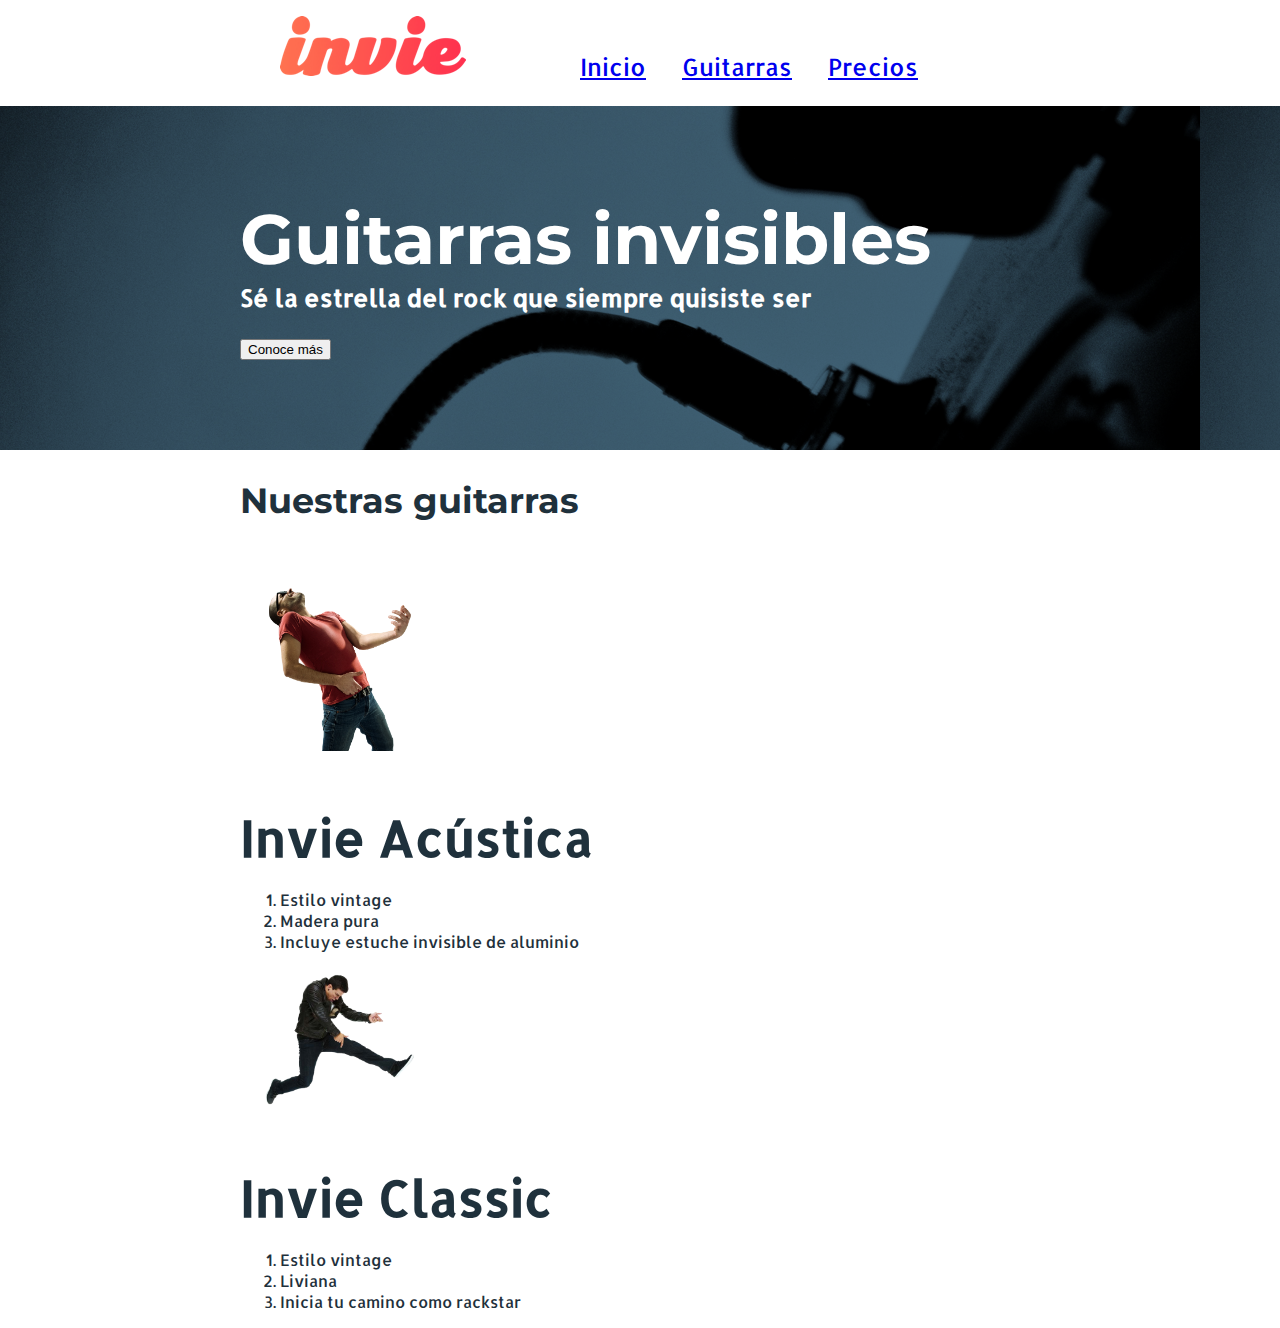
==== index.html @ f4223ccd "Multiples clases para una misma etiqueta" ====
<!DOCTYPE html>
<html>

<head>
    <title>Invie - Las mejores guitarras</title>
    <meta charset="utf-8">
    <link rel="stylesheet" href="css/invie.css"></link>
    <link href="https://fonts.googleapis.com/css?family=Allerta|Montserrat:400,700" rel="stylesheet">
</head>

<body>
    <header id="header" class="header contenedor"><!-- header -->
        <figure class="logotipo"><!-- logotipo -->
          <img src="images/invie.png" width="186" height="60" alt="Invie Logotipo">
        </figure>
        <nav class="menu"><!-- menú-->
          <ul>
              <li>
                <a href="index.html">Inicio</a>
              </li>
              <li>
                <a href="#guitarras">Guitarras</a>
              </li>
              <li>
                <a href="precios.html">Precios</a>
              </li>
          </ul>
        </nav>
    </header>
    <section id="portada" class="portada"><!-- portada -->
      <div class="contenedor">
        <h1 class="titulo">Guitarras invisibles</h1><!--  titulo-->
        <h3 class="title-a">Sé la estrella del rock que siempre quisiste ser</h3><!-- resumen-->
        <button>Conoce más</button><!-- boton-->
      </div>
    </section>
    <section id="guitarras" class="guitarras contenedor"><!-- guitarras -->
        <h2>Nuestras guitarras</h2><!--  titulo-->
        <article class="guitarra"><!-- guitarra-->
          <img src="images/invie-acustica.png" alt="Guitarra invie acústica" width="200"/>
          <h3 class="title-b">Invie Acústica</h3>
          <ol>
            <li>Estilo vintage</li>
            <li>Madera pura</li>
            <li>Incluye estuche invisible de aluminio</li>
          </ol>
        </article>
        <article class="guitarra"><!-- guitarra 2-->
          <img src="images/invie-classic.png" alt="Guitarra invie clásica" width="200"/>
          <h3 class="title-b">Invie Classic</h3>
          <ol>
            <li>Estilo vintage</li>
            <li>Liviana</li>
            <li>Inicia tu camino como rackstar</li>
          </ol>
          </article>
    </section>
</body>
</html>
---- css/invie.css ----
body {
  font-family: 'Allerta', sans-serif;
  margin:0;
}
.titulo {
  font-size: 70px;
  font-family: 'Montserrat', sans-serif;
  margin-bottom: 0;
  margin-top:70px;
}
.title-a {
  font-size: 24px;
  margin-top:0;
}
.title-b {
font-size: 50px;
margin-bottom: 20px;
}
.guitarras {
  color:#1F313C;
}
.guitarras h2 {
  font-size: 35px;
  font-family: 'Montserrat', sans-serif;
}
.portada {
  background-image: url("../images/background.png");
  color: white;
  padding: 20px;
}
.portada button {
  margin-bottom: 70px;
}
.menu {
  font-size:24px;
}
.menu li {
  margin-left: 30px;
}
.menu, .logotipo, .menu li {
  display: inline-block;
}
header {
}
.contenedor {
  width: 800px;
  margin: auto;
}
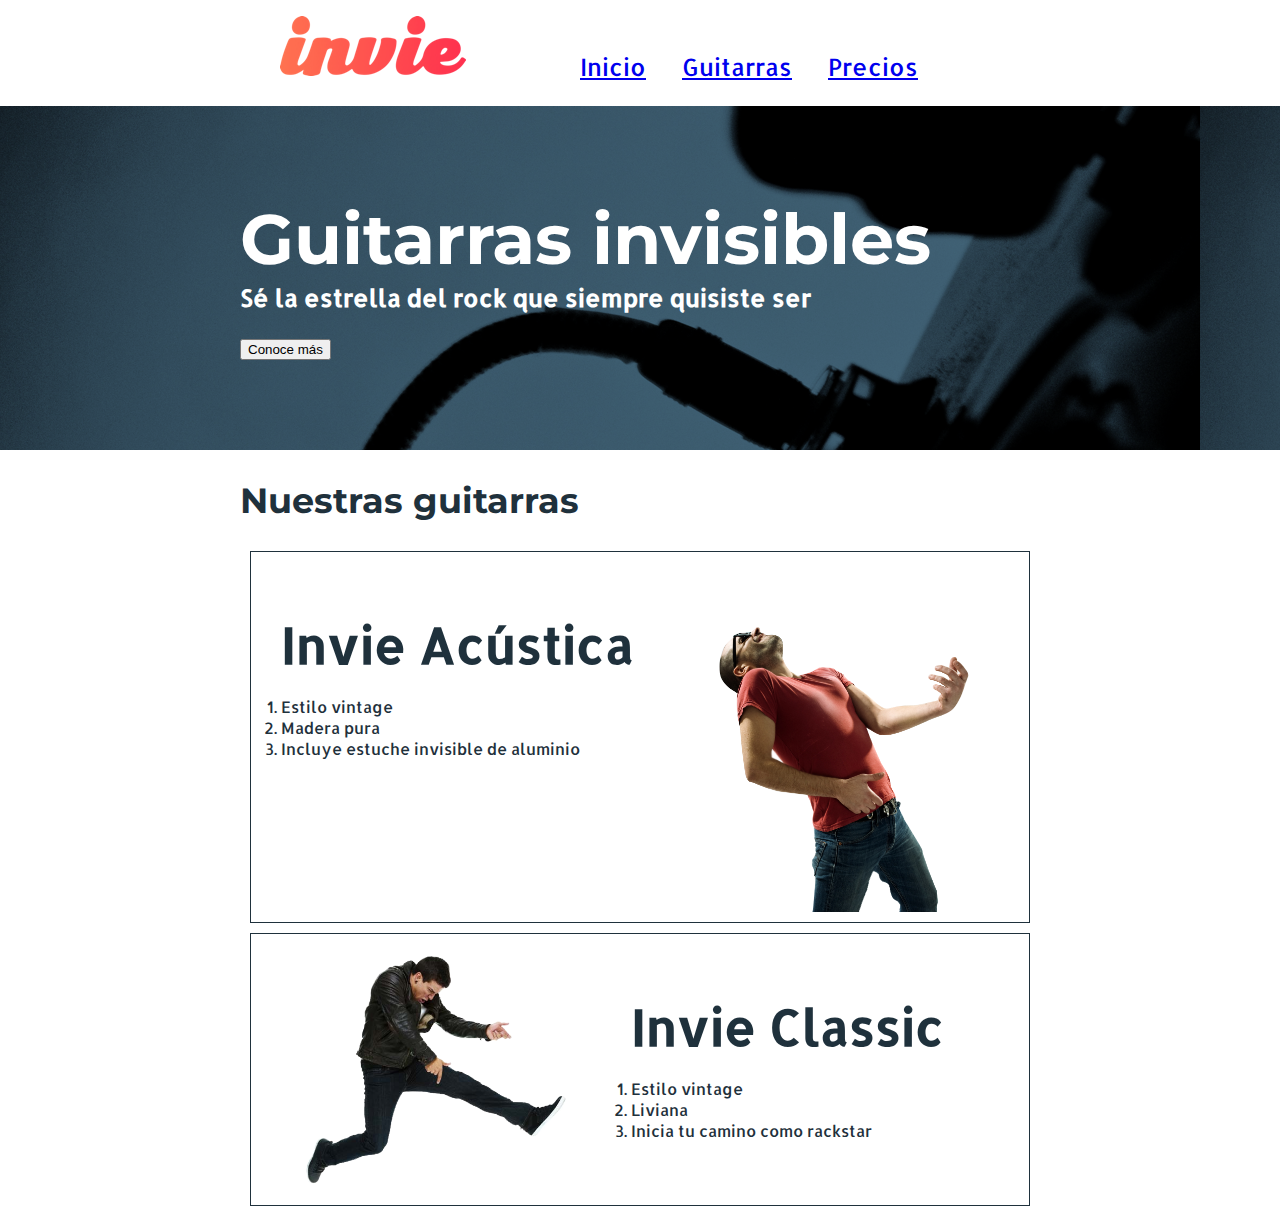
==== commit b8ef03be: "Aplicando Float" ====
--- a/index.html
+++ b/index.html
@@ -9,51 +9,67 @@
 </head>
 
 <body>
-    <header id="header" class="header contenedor"><!-- header -->
-        <figure class="logotipo"><!-- logotipo -->
-          <img src="images/invie.png" width="186" height="60" alt="Invie Logotipo">
+    <header id="header" class="header contenedor">
+        <!-- header -->
+        <figure class="logotipo">
+            <!-- logotipo -->
+            <img src="images/invie.png" width="186" height="60" alt="Invie Logotipo">
         </figure>
-        <nav class="menu"><!-- menú-->
-          <ul>
-              <li>
-                <a href="index.html">Inicio</a>
-              </li>
-              <li>
-                <a href="#guitarras">Guitarras</a>
-              </li>
-              <li>
-                <a href="precios.html">Precios</a>
-              </li>
-          </ul>
+        <nav class="menu">
+            <!-- menú-->
+            <ul>
+                <li>
+                    <a href="index.html">Inicio</a>
+                </li>
+                <li>
+                    <a href="#guitarras">Guitarras</a>
+                </li>
+                <li>
+                    <a href="precios.html">Precios</a>
+                </li>
+            </ul>
         </nav>
     </header>
-    <section id="portada" class="portada"><!-- portada -->
-      <div class="contenedor">
-        <h1 class="titulo">Guitarras invisibles</h1><!--  titulo-->
-        <h3 class="title-a">Sé la estrella del rock que siempre quisiste ser</h3><!-- resumen-->
-        <button>Conoce más</button><!-- boton-->
-      </div>
+    <section id="portada" class="portada">
+        <!-- portada -->
+        <div class="contenedor">
+            <h1 class="titulo">Guitarras invisibles</h1>
+            <!--  titulo-->
+            <h3 class="title-a">Sé la estrella del rock que siempre quisiste ser</h3>
+            <!-- resumen-->
+            <button>Conoce más</button>
+            <!-- boton-->
+        </div>
     </section>
-    <section id="guitarras" class="guitarras contenedor"><!-- guitarras -->
-        <h2>Nuestras guitarras</h2><!--  titulo-->
-        <article class="guitarra"><!-- guitarra-->
-          <img src="images/invie-acustica.png" alt="Guitarra invie acústica" width="200"/>
-          <h3 class="title-b">Invie Acústica</h3>
-          <ol>
-            <li>Estilo vintage</li>
-            <li>Madera pura</li>
-            <li>Incluye estuche invisible de aluminio</li>
-          </ol>
+    <section id="guitarras" class="guitarras contenedor">
+        <!-- guitarras -->
+        <h2>Nuestras guitarras</h2>
+        <!--  titulo-->
+        <article class="guitarra">
+            <!-- guitarra-->
+            <img class="derecha" src="images/invie-acustica.png" alt="Guitarra invie acústica" width="350" />
+            <div class="contenedor-guitarra-a">
+                <h3 class="title-b">Invie Acústica</h3>
+                <ol>
+                    <li>Estilo vintage</li>
+                    <li>Madera pura</li>
+                    <li>Incluye estuche invisible de aluminio</li>
+                </ol>
+            </div>
         </article>
-        <article class="guitarra"><!-- guitarra 2-->
-          <img src="images/invie-classic.png" alt="Guitarra invie clásica" width="200"/>
-          <h3 class="title-b">Invie Classic</h3>
-          <ol>
-            <li>Estilo vintage</li>
-            <li>Liviana</li>
-            <li>Inicia tu camino como rackstar</li>
-          </ol>
-          </article>
+        <article class="guitarra">
+            <!-- guitarra 2-->
+            <img class="izquierda" src="images/invie-classic.png" alt="Guitarra invie clásica" width="350" />
+            <div class="contenedor-guitarra-b">
+                <h3 class="title-b">Invie Classic</h3>
+                <ol>
+                    <li>Estilo vintage</li>
+                    <li>Liviana</li>
+                    <li>Inicia tu camino como rackstar</li>
+                </ol>
+            </div>
+        </article>
     </section>
 </body>
+
 </html>
--- a/css/invie.css
+++ b/css/invie.css
@@ -18,6 +18,27 @@
 }
 .guitarras {
   color:#1F313C;
+}
+.guitarra {
+  overflow: hidden;
+  border: 1px solid #1F313C;
+  padding: 10px;
+  margin: 10px;
+}
+.guitarra ol {
+padding:0;
+}
+.contenedor-guitarra-a {
+padding-left: 20px; 
+}
+.contenedor-guitarra-b {
+ margin-left: 370px;
+}
+.derecha {
+  float: right;
+}
+.izquierda {
+  float: left;
 }
 .guitarras h2 {
   font-size: 35px;
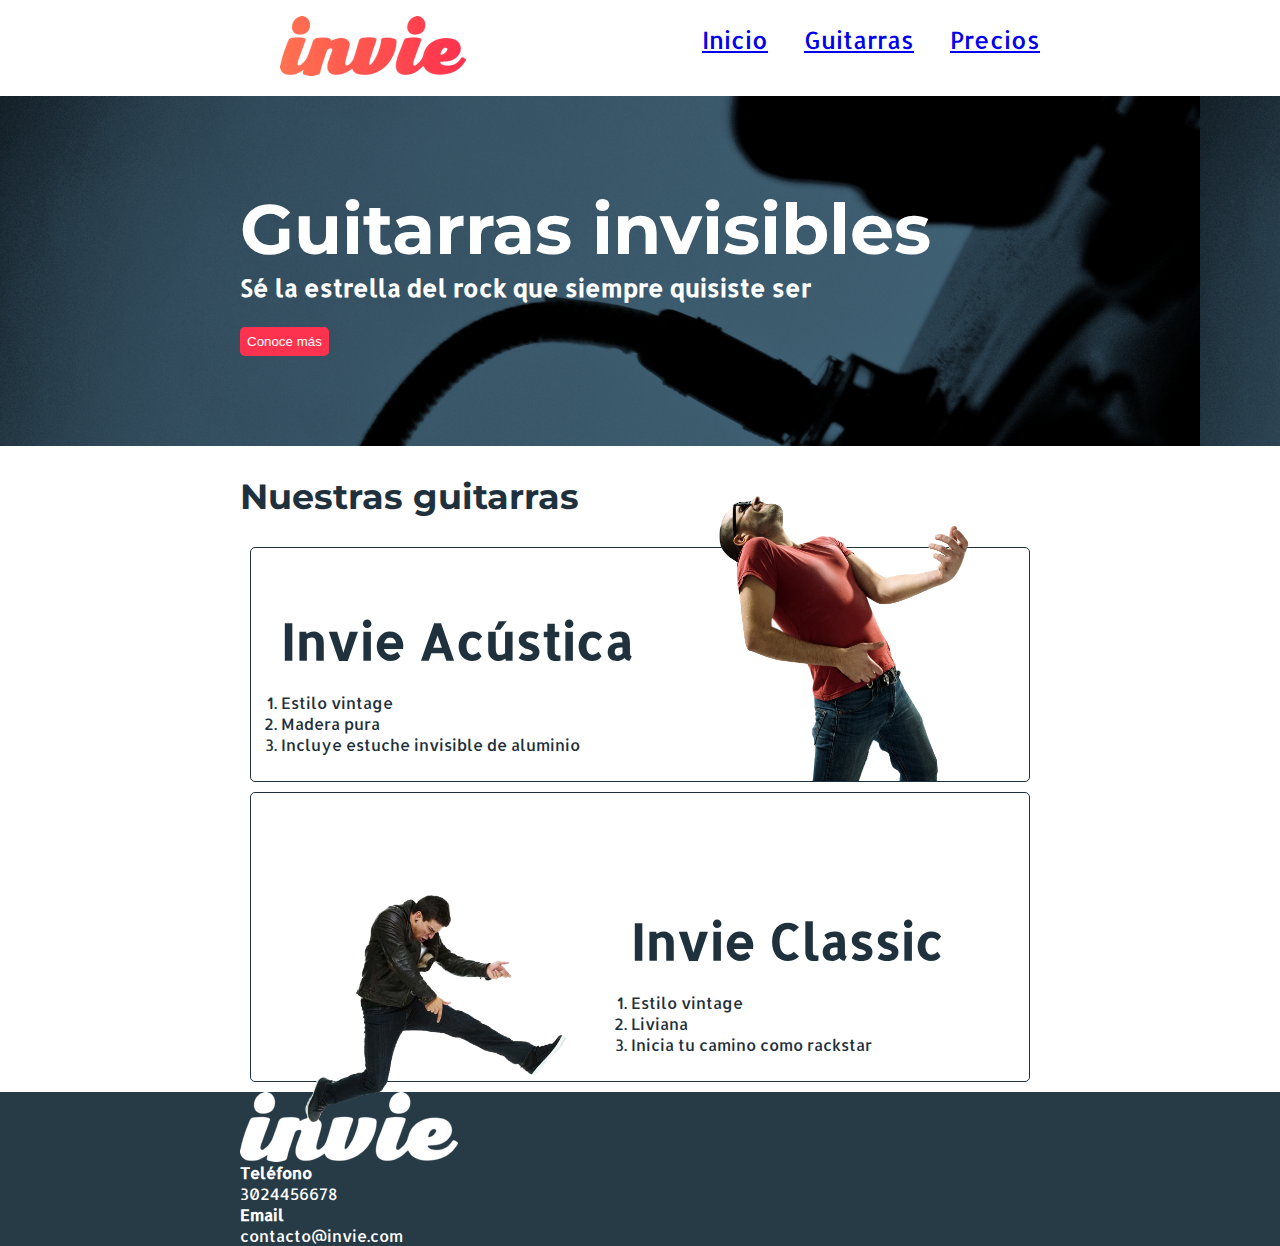
==== commit e9c573b3: "Agregando un footer" ====
--- a/index.html
+++ b/index.html
@@ -70,6 +70,17 @@
             </div>
         </article>
     </section>
+    <footer class="footer">
+      <div class="contacto">
+          <div class="contenedor">
+        <img src="images/invie-white.png" alt="Logo Invie Blanco"/>
+        <a href="tel:+343024456678"><strong>Teléfono</strong><span>3024456678</span></a>
+        <a href="mailto:contacto@invie.com"><strong>Email</strong><span>contacto@invie.com</span></a>
+      </div>
+      </div>
+      <div class="formulario">
+      </div>
+    </footer>
 </body>
 
 </html>
--- a/css/invie.css
+++ b/css/invie.css
@@ -1,69 +1,112 @@
 body {
-  font-family: 'Allerta', sans-serif;
-  margin:0;
+    font-family: 'Allerta', sans-serif;
+    margin: 0;
+}
+
+button {
+  border-radius: 5px;
+  background: #fd324e;
+  color: white;
+  border:none;
+  padding: 7px;
 }
 .titulo {
-  font-size: 70px;
-  font-family: 'Montserrat', sans-serif;
-  margin-bottom: 0;
-  margin-top:70px;
+    font-size: 70px;
+    font-family: 'Montserrat', sans-serif;
+    margin-bottom: 0;
+    margin-top: 70px;
 }
+
 .title-a {
-  font-size: 24px;
-  margin-top:0;
+    font-size: 24px;
+    margin-top: 0;
 }
+
 .title-b {
-font-size: 50px;
-margin-bottom: 20px;
+    font-size: 50px;
+    margin-bottom: 20px;
 }
+
 .guitarras {
-  color:#1F313C;
+    color: #1F313C;
 }
+
 .guitarra {
-  overflow: hidden;
-  border: 1px solid #1F313C;
-  padding: 10px;
-  margin: 10px;
+    /*overflow: hidden;*/
+    border: 1px solid #1F313C;
+    padding: 10px;
+    margin: 10px;
+    border-radius: 5px;
 }
+
 .guitarra ol {
-padding:0;
+    padding: 0;
 }
+
 .contenedor-guitarra-a {
-padding-left: 20px; 
+    padding-left: 20px;
 }
+
 .contenedor-guitarra-b {
- margin-left: 370px;
+    margin-left: 370px;
 }
+
 .derecha {
-  float: right;
+    float: right;
+    position: relative;
+    top:-127px;
 }
+
 .izquierda {
-  float: left;
+    float: left;
+    position: relative;
+    top:80px;
 }
+
 .guitarras h2 {
-  font-size: 35px;
-  font-family: 'Montserrat', sans-serif;
+    font-size: 35px;
+    font-family: 'Montserrat', sans-serif;
 }
+
 .portada {
-  background-image: url("../images/background.png");
-  color: white;
-  padding: 20px;
+    background-image: url("../images/background.png");
+    color: white;
+    padding: 20px;
 }
+
 .portada button {
-  margin-bottom: 70px;
+    margin-bottom: 70px;
 }
+
 .menu {
-  font-size:24px;
+    font-size: 24px;
+    position: absolute;
+    right: 0;
 }
+
 .menu li {
-  margin-left: 30px;
+    margin-left: 30px;
 }
+
 .menu, .logotipo, .menu li {
-  display: inline-block;
+    display: inline-block;
 }
-header {
+
+.header {
+    position: relative;
 }
+
 .contenedor {
-  width: 800px;
-  margin: auto;
+    width: 800px;
+    margin: auto;
 }
+.footer {
+    background-color: #273b47;
+}
+.contacto img,  .contacto strong {
+  display: block;
+}
+.contacto a {
+  color:white;
+  text-decoration: none;
+}
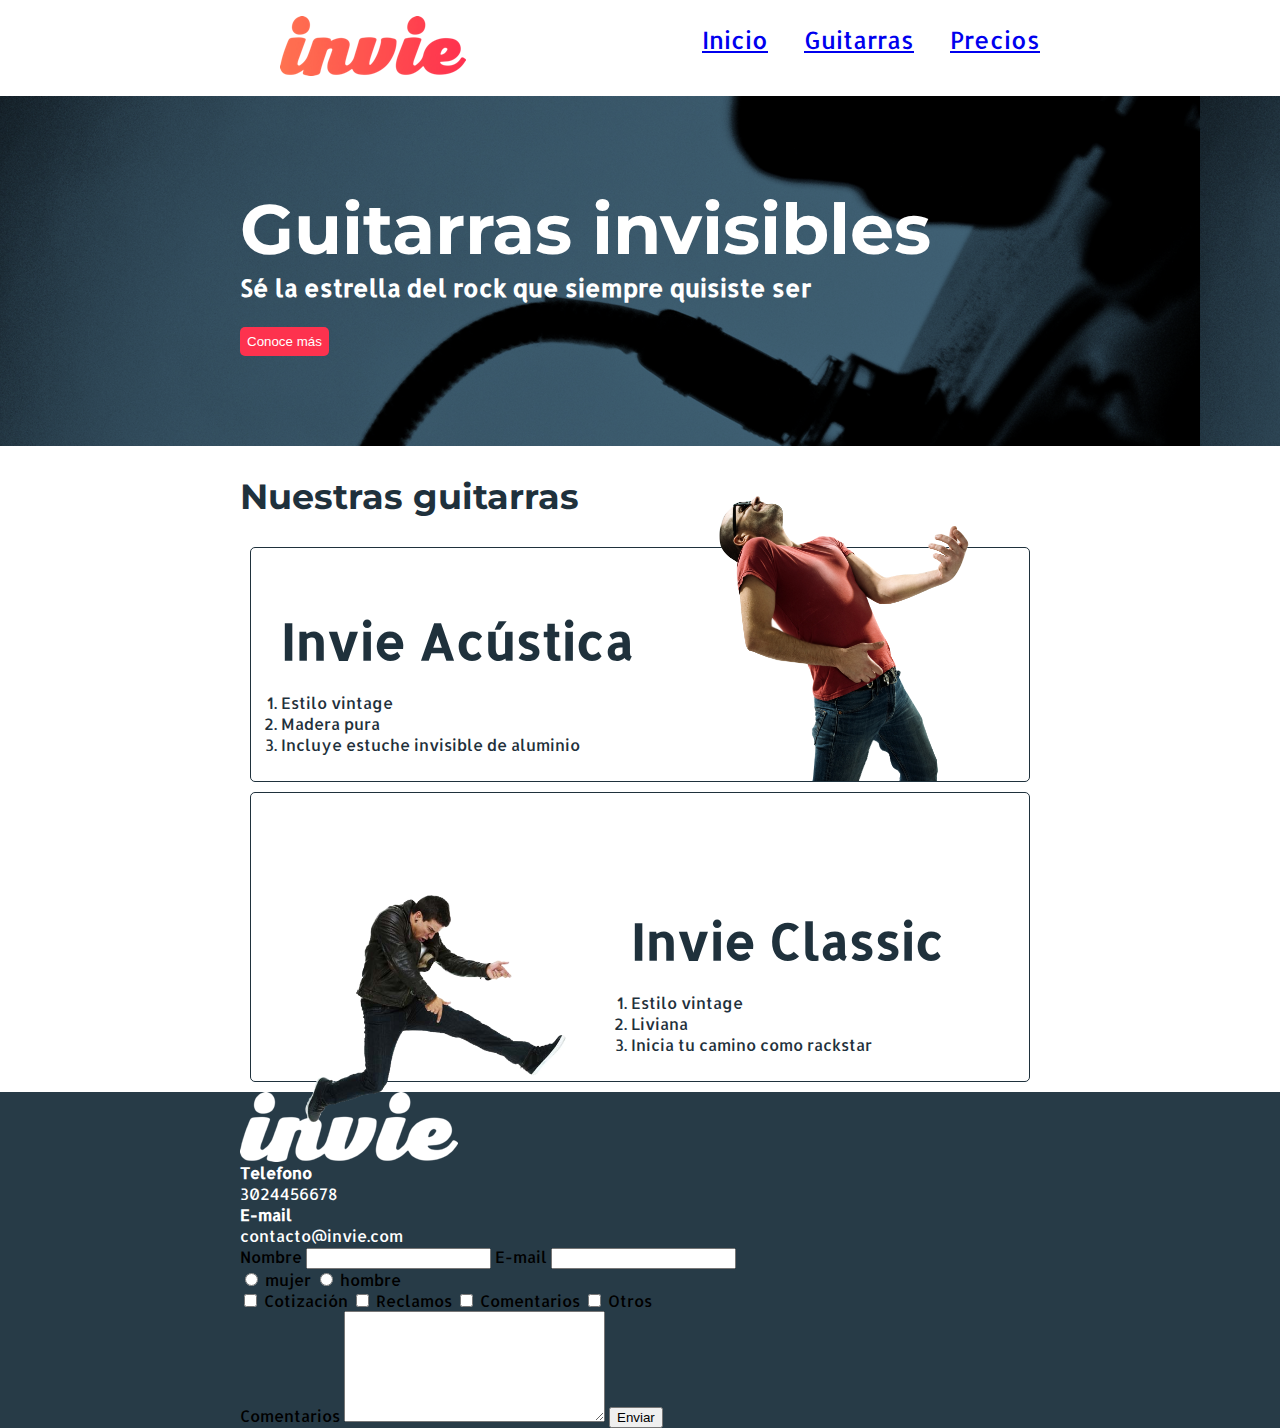
==== commit 37bda4b7: "Agregando formulario en el footer" ====
--- a/index.html
+++ b/index.html
@@ -71,16 +71,47 @@
         </article>
     </section>
     <footer class="footer">
-      <div class="contacto">
-          <div class="contenedor">
-        <img src="images/invie-white.png" alt="Logo Invie Blanco"/>
-        <a href="tel:+343024456678"><strong>Teléfono</strong><span>3024456678</span></a>
-        <a href="mailto:contacto@invie.com"><strong>Email</strong><span>contacto@invie.com</span></a>
-      </div>
-      </div>
-      <div class="formulario">
-      </div>
-    </footer>
+     <div class="contenedor">
+       <div class="contacto">
+         <img src="images/invie-white.png" alt="logotipo blanco"/>
+         <a href="tel:+573024456678"><strong>Telefono</strong> <span>3024456678</span></a>
+         <a href="mailto:contacto@invie.com"><strong>E-mail</strong> <span>contacto@invie.com</span></a>
+       </div>
+       <form class="formulario">
+         <label for="nombre">Nombre</label>
+         <input type="text" required id="nombre" name="nombre"/>
+         <label for="email">E-mail</label>
+         <input type="email" required id="email" name="email"/>
+         <div class="sexo">
+           <label for="mujer">
+             <input type="radio" id="mujer" name="sexo" value="mujer"> mujer
+           </label>
+           <label for="hombre">
+             <input type="radio" id="hombre" name="sexo" value="hombre"> hombre
+           </label>
+         </div>
+         <div class="intereses">
+           <label for="cotizacion">
+             <input type="checkbox" id="cotizacion" name="intereses" value="cotizacion"> Cotización
+           </label>
+           <label for="reclamos">
+             <input type="checkbox" id="reclamos" name="intereses" value="reclamos"> Reclamos
+           </label>
+           <label for="comentarios">
+             <input type="checkbox" id="comentarios" name="intereses" value="comantarios"> Comentarios
+           </label>
+           <label for="otros">
+             <input type="checkbox" id="otros" name="intereses" value="otros"> Otros
+           </label>
+         </div>
+         <div>
+           <label for="comentarios">Comentarios</label>
+           <textarea name="comantarios" id="comentarios" cols="30" rows="7"></textarea>
+           <input type="submit" value="Enviar"/>
+         </div>
+       </form>
+     </div>
+   </footer>
 </body>
 
 </html>
--- a/css/invie.css
+++ b/css/invie.css
@@ -4,12 +4,13 @@
 }
 
 button {
-  border-radius: 5px;
-  background: #fd324e;
-  color: white;
-  border:none;
-  padding: 7px;
+    border-radius: 5px;
+    background: #fd324e;
+    color: white;
+    border: none;
+    padding: 7px;
 }
+
 .titulo {
     font-size: 70px;
     font-family: 'Montserrat', sans-serif;
@@ -54,13 +55,13 @@
 .derecha {
     float: right;
     position: relative;
-    top:-127px;
+    top: -127px;
 }
 
 .izquierda {
     float: left;
     position: relative;
-    top:80px;
+    top: 80px;
 }
 
 .guitarras h2 {
@@ -100,13 +101,16 @@
     width: 800px;
     margin: auto;
 }
+
 .footer {
     background-color: #273b47;
 }
-.contacto img,  .contacto strong {
-  display: block;
+
+.contacto img, .contacto strong {
+    display: block;
 }
+
 .contacto a {
-  color:white;
-  text-decoration: none;
+    color: white;
+    text-decoration: none;
 }
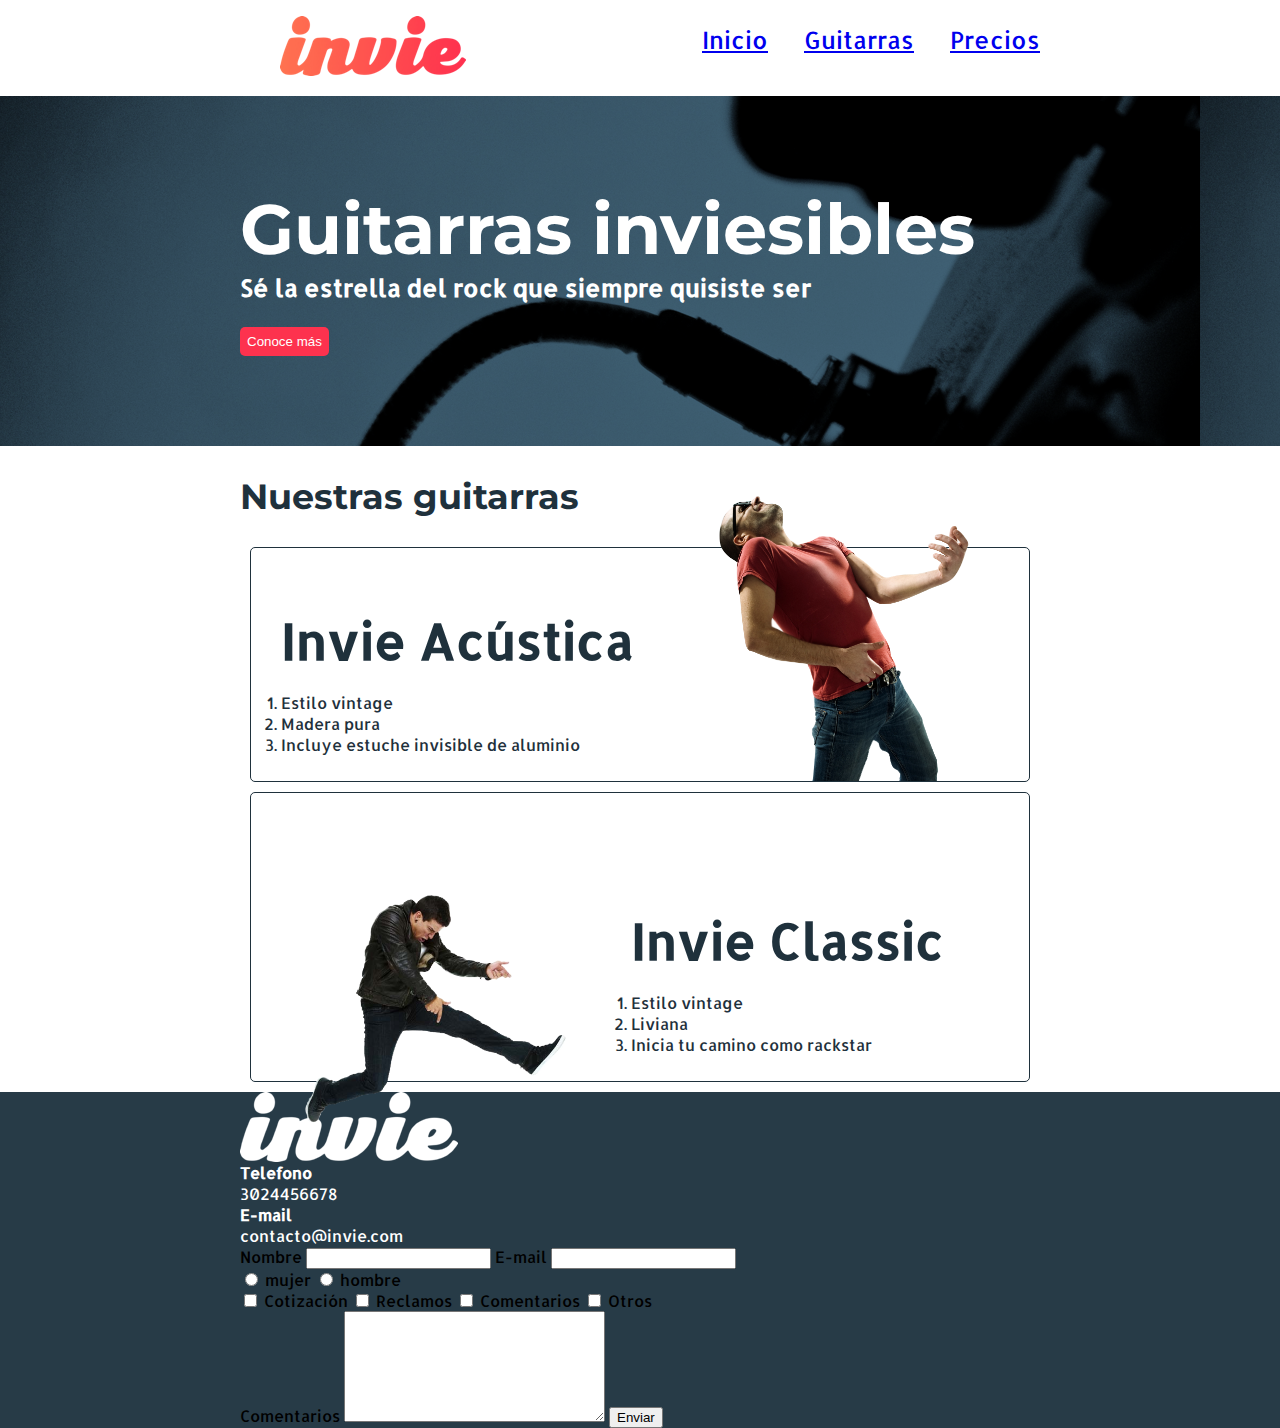
==== commit 0df0f41c: "Cambio de título" ====
--- a/index.html
+++ b/index.html
@@ -33,7 +33,7 @@
     <section id="portada" class="portada">
         <!-- portada -->
         <div class="contenedor">
-            <h1 class="titulo">Guitarras invisibles</h1>
+            <h1 class="titulo">Guitarras inviesibles</h1>
             <!--  titulo-->
             <h3 class="title-a">Sé la estrella del rock que siempre quisiste ser</h3>
             <!-- resumen-->
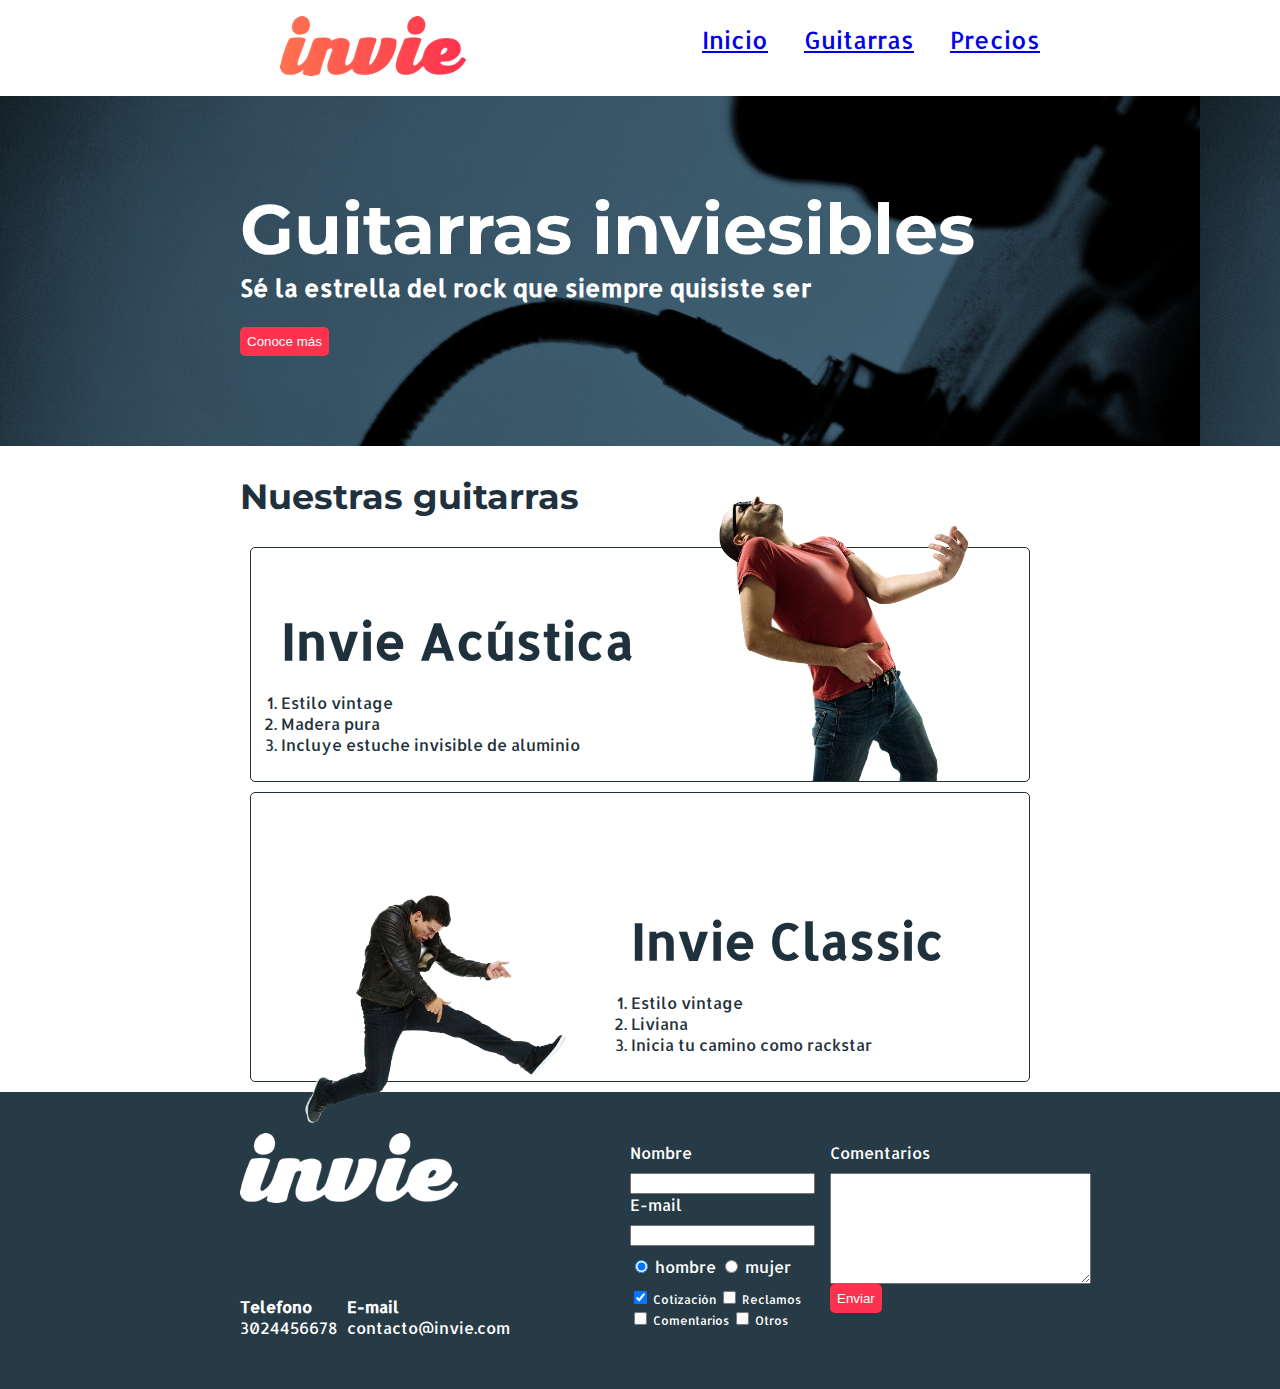
==== commit fab834ee: "Aplicar Flexbox" ====
--- a/index.html
+++ b/index.html
@@ -37,7 +37,7 @@
             <!--  titulo-->
             <h3 class="title-a">Sé la estrella del rock que siempre quisiste ser</h3>
             <!-- resumen-->
-            <button>Conoce más</button>
+            <button class="button">Conoce más</button>
             <!-- boton-->
         </div>
     </section>
@@ -71,47 +71,49 @@
         </article>
     </section>
     <footer class="footer">
-     <div class="contenedor">
-       <div class="contacto">
-         <img src="images/invie-white.png" alt="logotipo blanco"/>
-         <a href="tel:+573024456678"><strong>Telefono</strong> <span>3024456678</span></a>
-         <a href="mailto:contacto@invie.com"><strong>E-mail</strong> <span>contacto@invie.com</span></a>
-       </div>
-       <form class="formulario">
-         <label for="nombre">Nombre</label>
-         <input type="text" required id="nombre" name="nombre"/>
-         <label for="email">E-mail</label>
-         <input type="email" required id="email" name="email"/>
-         <div class="sexo">
-           <label for="mujer">
-             <input type="radio" id="mujer" name="sexo" value="mujer"> mujer
-           </label>
-           <label for="hombre">
-             <input type="radio" id="hombre" name="sexo" value="hombre"> hombre
-           </label>
-         </div>
-         <div class="intereses">
-           <label for="cotizacion">
-             <input type="checkbox" id="cotizacion" name="intereses" value="cotizacion"> Cotización
-           </label>
-           <label for="reclamos">
-             <input type="checkbox" id="reclamos" name="intereses" value="reclamos"> Reclamos
-           </label>
-           <label for="comentarios">
-             <input type="checkbox" id="comentarios" name="intereses" value="comantarios"> Comentarios
-           </label>
-           <label for="otros">
-             <input type="checkbox" id="otros" name="intereses" value="otros"> Otros
-           </label>
-         </div>
-         <div>
-           <label for="comentarios">Comentarios</label>
-           <textarea name="comantarios" id="comentarios" cols="30" rows="7"></textarea>
-           <input type="submit" value="Enviar"/>
-         </div>
-       </form>
-     </div>
-   </footer>
+        <div class="contenedor">
+            <div class="contacto">
+                <img src="images/invie-white.png" alt="logotipo blanco" />
+                <a href="tel:+573024456678"><strong>Telefono</strong> <span>3024456678</span></a>
+                <a href="mailto:contacto@invie.com"><strong>E-mail</strong> <span>contacto@invie.com</span></a>
+            </div>
+            <form class="formulario">
+                <div class="col1">
+                    <label for="nombre">Nombre</label>
+                    <input type="text" required id="nombre" name="nombre" />
+                    <label for="email">E-mail</label>
+                    <input type="email" required id="email" name="email" />
+                    <div class="sexo">
+                        <label for="hombre">
+                        <input type="radio" checked  id="hombre" name="sexo" value="hombre"> hombre
+                      </label>
+                        <label for="mujer">
+                          <input type="radio" id="mujer" name="sexo" value="mujer"> mujer
+                        </label>
+                    </div>
+                    <div class="intereses">
+                        <label for="cotizacion">
+                       <input type="checkbox" checked id="cotizacion" name="intereses" value="cotizacion"> Cotización
+                     </label>
+                        <label for="reclamos">
+                       <input type="checkbox" id="reclamos" name="intereses" value="reclamos"> Reclamos
+                     </label>
+                        <label for="comentarios">
+                       <input type="checkbox" id="comentarios" name="intereses" value="comantarios"> Comentarios
+                     </label>
+                        <label for="otros">
+                       <input type="checkbox" id="otros" name="intereses" value="otros"> Otros
+                     </label>
+                    </div>
+                </div>
+                <div class="col2">
+                    <label for="comentarios">Comentarios</label>
+                    <textarea name="comantarios" id="comentarios" cols="30" rows="7"></textarea>
+                    <input class="button" type="submit" value="Enviar" />
+                </div>
+            </form>
+        </div>
+    </footer>
 </body>
 
 </html>
--- a/css/invie.css
+++ b/css/invie.css
@@ -3,7 +3,7 @@
     margin: 0;
 }
 
-button {
+.button {
     border-radius: 5px;
     background: #fd324e;
     color: white;
@@ -105,7 +105,17 @@
 .footer {
     background-color: #273b47;
 }
+.footer .contenedor {
+  display: flex;
+  justify-content: space-between;
+}
+.contacto {
+  display: flex;
+  width: 300px;
+  flex-wrap: wrap;
+ align-items: center;
 
+}
 .contacto img, .contacto strong {
     display: block;
 }
@@ -113,4 +123,30 @@
 .contacto a {
     color: white;
     text-decoration: none;
+    margin:10px 10px 10px 0;
 }
+.formulario {
+  display: flex;
+  width: 400px;
+  color: white;
+  padding: 50px 10px;
+}
+.formulario label, .sexo, .intereses {
+margin-bottom: 10px;
+}
+.col1, .col2 {
+  display:flex;
+  flex-direction: column;
+}
+.col1 {
+  margin-right: 15px;
+}
+.col2 {
+  align-items: flex-start;
+}
+.intereses label {
+  font-size: 12px;
+}
+.sexo {
+  margin-top: 10px;
+}
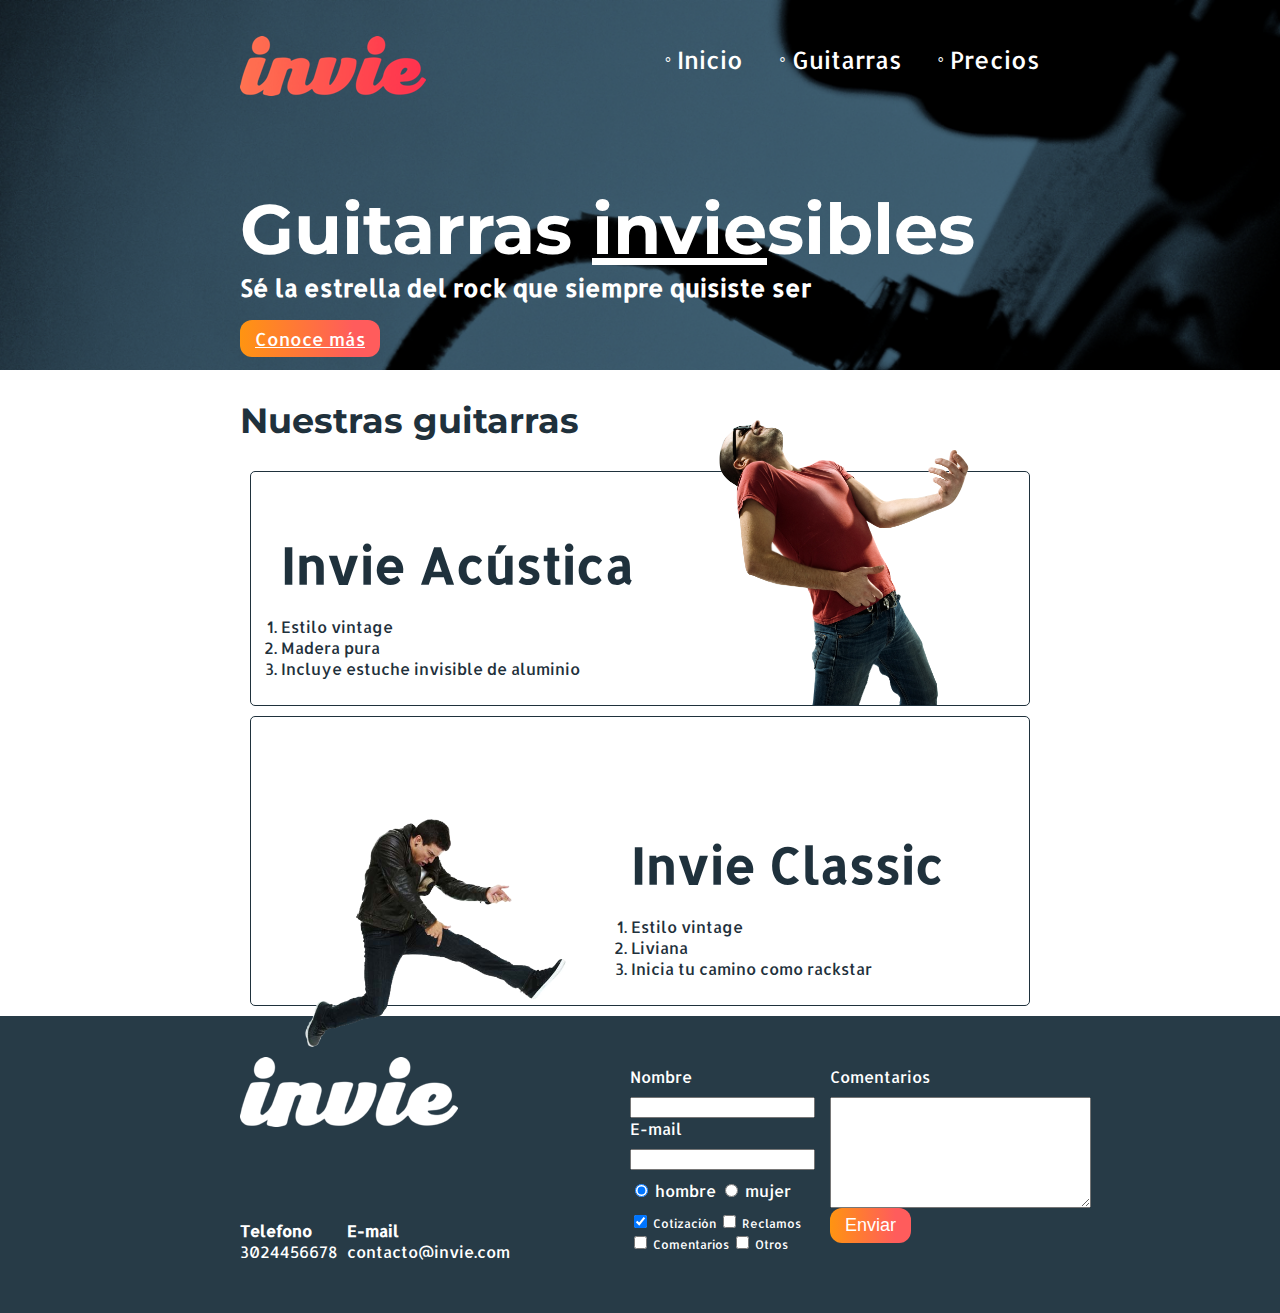
==== commit 82c8cbf1: "Puliendo detalles" ====
--- a/index.html
+++ b/index.html
@@ -9,35 +9,36 @@
 </head>
 
 <body>
-    <header id="header" class="header contenedor">
-        <!-- header -->
-        <figure class="logotipo">
-            <!-- logotipo -->
-            <img src="images/invie.png" width="186" height="60" alt="Invie Logotipo">
-        </figure>
-        <nav class="menu">
-            <!-- menú-->
-            <ul>
-                <li>
-                    <a href="index.html">Inicio</a>
-                </li>
-                <li>
-                    <a href="#guitarras">Guitarras</a>
-                </li>
-                <li>
-                    <a href="precios.html">Precios</a>
-                </li>
-            </ul>
-        </nav>
-    </header>
+
     <section id="portada" class="portada">
         <!-- portada -->
+        <header id="header" class="header contenedor">
+            <!-- header -->
+            <figure class="logotipo">
+                <!-- logotipo -->
+                <img src="images/invie.png" width="186" height="60" alt="Invie Logotipo">
+            </figure>
+            <nav class="menu">
+                <!-- menú-->
+                <ul>
+                    <li>
+                        <a href="index.html">Inicio</a>
+                    </li>
+                    <li>
+                        <a href="#guitarras">Guitarras</a>
+                    </li>
+                    <li>
+                        <a href="precios.html">Precios</a>
+                    </li>
+                </ul>
+            </nav>
+        </header>
         <div class="contenedor">
-            <h1 class="titulo">Guitarras inviesibles</h1>
+            <h1 class="titulo">Guitarras <span>invie</span>sibles</h1>
             <!--  titulo-->
             <h3 class="title-a">Sé la estrella del rock que siempre quisiste ser</h3>
             <!-- resumen-->
-            <button class="button">Conoce más</button>
+            <a href="#guitarras" class="button">Conoce más</a>
             <!-- boton-->
         </div>
     </section>
--- a/css/invie.css
+++ b/css/invie.css
@@ -4,11 +4,14 @@
 }
 
 .button {
-    border-radius: 5px;
+    border-radius: 12px;
     background: #fd324e;
     color: white;
     border: none;
-    padding: 7px;
+    padding: 7px 15px;
+    font-size: 18px;
+    background: linear-gradient(to right, rgba(255,148,17,1) 0%,rgba(255,92,92,1) 81%,rgba(255,92,92,1) 81%);
+    cursor:pointer;
 }
 
 .titulo {
@@ -16,6 +19,9 @@
     font-family: 'Montserrat', sans-serif;
     margin-bottom: 0;
     margin-top: 70px;
+}
+.titulo span {
+    text-decoration: underline;
 }
 
 .title-a {
@@ -71,6 +77,7 @@
 
 .portada {
     background-image: url("../images/background.png");
+    background-size: cover;
     color: white;
     padding: 20px;
 }
@@ -84,6 +91,16 @@
     position: absolute;
     right: 0;
 }
+.menu a {
+  color:white;
+  text-decoration: none;
+}
+
+.menu li::before {
+    content: '°';
+    font-size: 16px;
+    color:white;
+}
 
 .menu li {
     margin-left: 30px;
@@ -91,6 +108,9 @@
 
 .menu, .logotipo, .menu li {
     display: inline-block;
+}
+.logotipo {
+  margin-left: 0;
 }
 
 .header {
@@ -105,17 +125,19 @@
 .footer {
     background-color: #273b47;
 }
+
 .footer .contenedor {
-  display: flex;
-  justify-content: space-between;
-}
+    display: flex;
+    justify-content: space-between;
+}
+
 .contacto {
-  display: flex;
-  width: 300px;
-  flex-wrap: wrap;
- align-items: center;
-
-}
+    display: flex;
+    width: 300px;
+    flex-wrap: wrap;
+    align-items: center;
+}
+
 .contacto img, .contacto strong {
     display: block;
 }
@@ -123,30 +145,57 @@
 .contacto a {
     color: white;
     text-decoration: none;
-    margin:10px 10px 10px 0;
-}
+    margin: 10px 10px 10px 0;
+}
+
 .formulario {
-  display: flex;
-  width: 400px;
-  color: white;
-  padding: 50px 10px;
-}
+    display: flex;
+    width: 400px;
+    color: white;
+    padding: 50px 10px;
+}
+
 .formulario label, .sexo, .intereses {
-margin-bottom: 10px;
-}
+    margin-bottom: 10px;
+}
+
 .col1, .col2 {
-  display:flex;
-  flex-direction: column;
-}
+    display: flex;
+    flex-direction: column;
+}
+
 .col1 {
-  margin-right: 15px;
-}
+    margin-right: 15px;
+}
+
 .col2 {
-  align-items: flex-start;
-}
+    align-items: flex-start;
+}
+
 .intereses label {
-  font-size: 12px;
-}
+    font-size: 12px;
+}
+
 .sexo {
-  margin-top: 10px;
-}
+    margin-top: 10px;
+}
+
+table {
+    width: 100%;
+}
+
+th {
+    background: #273b47;
+    color: white;
+    padding: 10px 20px;
+    text-align: left;
+}
+
+td {
+    padding: 20px;
+}
+
+table, td, th {
+    border: 1px solid #273b47;
+    border-collapse: collapse;
+}
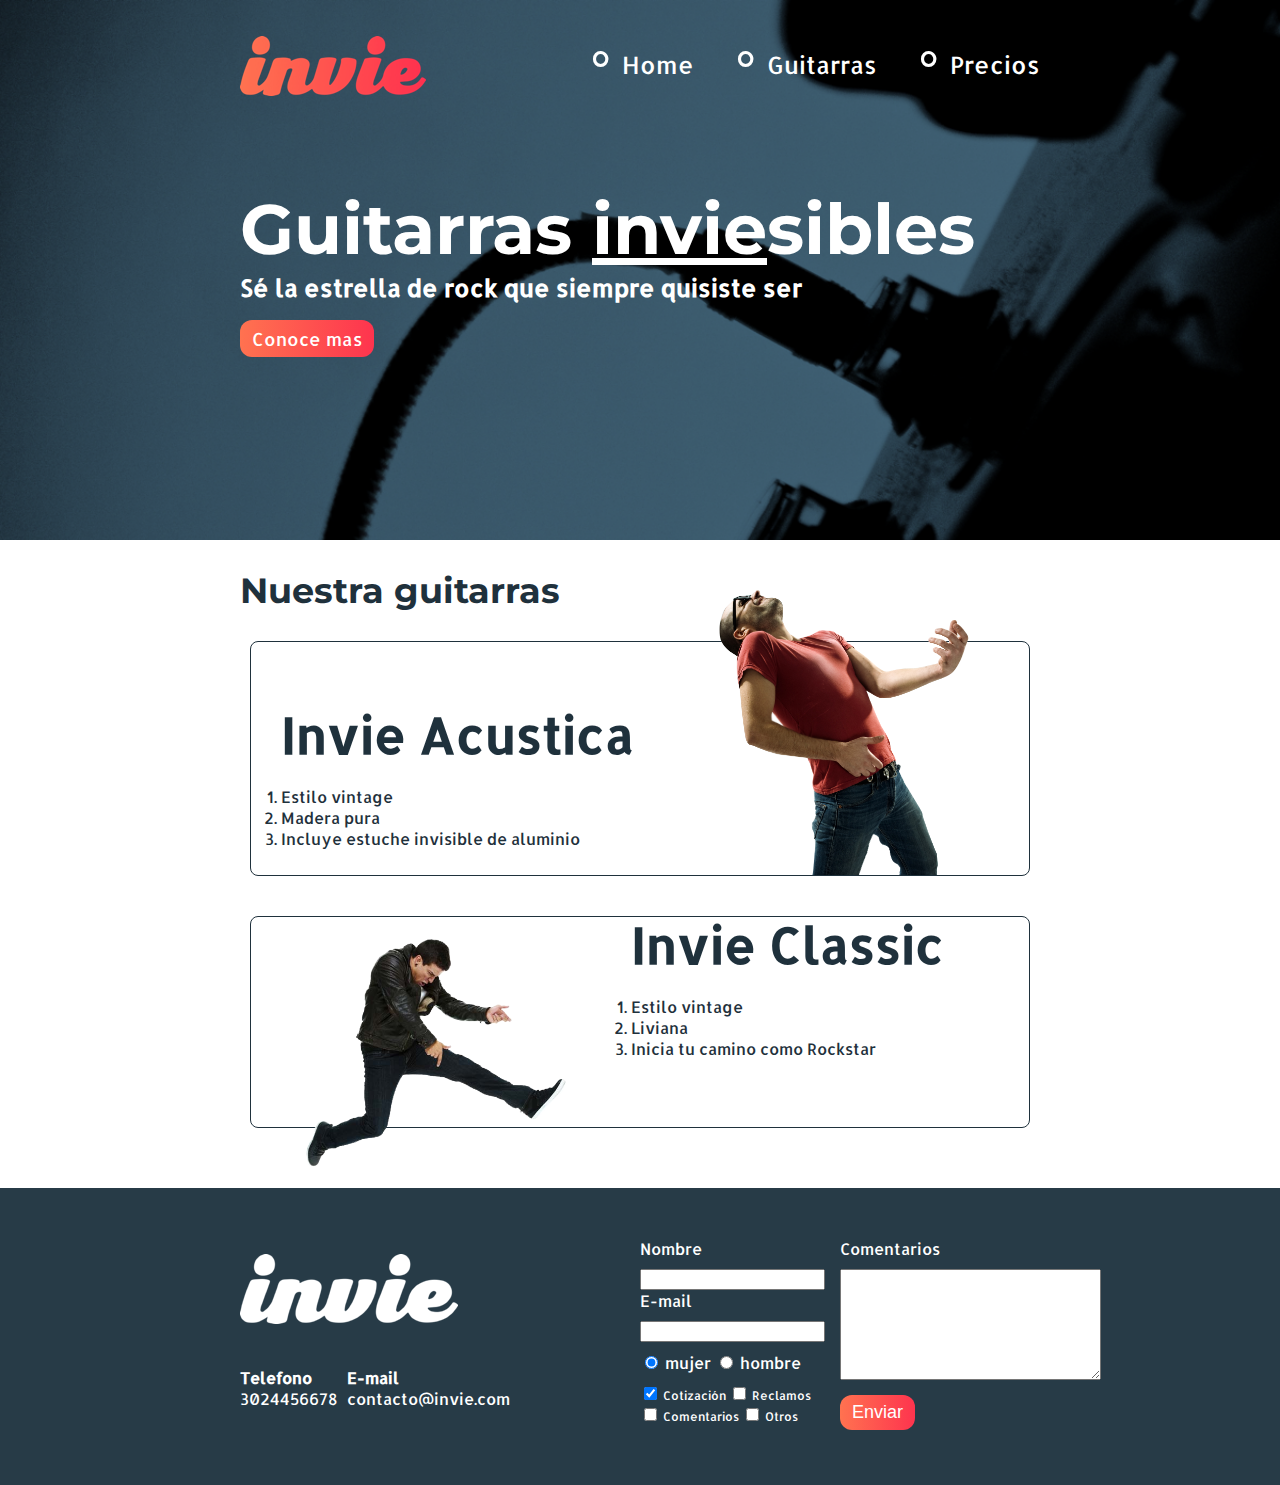
==== commit 6f6b7707: "Puliendo detalles 2" ====
--- a/index.html
+++ b/index.html
@@ -1,120 +1,105 @@
 <!DOCTYPE html>
 <html>
-
-<head>
-    <title>Invie - Las mejores guitarras</title>
-    <meta charset="utf-8">
-    <link rel="stylesheet" href="css/invie.css"></link>
-    <link href="https://fonts.googleapis.com/css?family=Allerta|Montserrat:400,700" rel="stylesheet">
-</head>
-
-<body>
-
-    <section id="portada" class="portada">
-        <!-- portada -->
-        <header id="header" class="header contenedor">
-            <!-- header -->
-            <figure class="logotipo">
-                <!-- logotipo -->
-                <img src="images/invie.png" width="186" height="60" alt="Invie Logotipo">
-            </figure>
-            <nav class="menu">
-                <!-- menú-->
-                <ul>
-                    <li>
-                        <a href="index.html">Inicio</a>
-                    </li>
-                    <li>
-                        <a href="#guitarras">Guitarras</a>
-                    </li>
-                    <li>
-                        <a href="precios.html">Precios</a>
-                    </li>
-                </ul>
-            </nav>
-        </header>
-        <div class="contenedor">
-            <h1 class="titulo">Guitarras <span>invie</span>sibles</h1>
-            <!--  titulo-->
-            <h3 class="title-a">Sé la estrella del rock que siempre quisiste ser</h3>
-            <!-- resumen-->
-            <a href="#guitarras" class="button">Conoce más</a>
-            <!-- boton-->
+  <head>
+    <title>Invie - tus mejores guitarras!!</title>
+    <meta charset="utf-8"/>
+    <link href='https://fonts.googleapis.com/css?family=Montserrat:400,700|Allerta' rel='stylesheet' type='text/css'>
+    <link rel="stylesheet" href="css/invie.css"/>
+  </head>
+  <body>
+    <section id="portada" class="portada background"> <!-- portada -->
+      <header id="header" class="header contenedor"> <!-- header -->
+        <figure class="logotipo"> <!-- logotipo -->
+          <img src="images/invie.png" width="186" height="60" alt="Invie logotipo"/>
+        </figure>
+        <nav class="menu"> <!-- menu -->
+          <ul>
+            <li>
+              <a href="index.html">Home</a>
+            </li>
+            <li>
+              <a href="#guitarras">Guitarras</a>
+            </li>
+            <li>
+              <a href="precios.html">Precios</a>
+            </li>
+          </ul>
+        </nav>
+      </header>
+      <div class="contenedor">
+        <h1 class="titulo">Guitarras <span>invie</span>sibles</h1><!-- titulo -->
+        <h3 class="title-a">Sé la estrella de rock que siempre quisiste ser</h3><!-- resumen -->
+        <a class="button" href="#guitarras">Conoce mas</a><!-- boton -->
+      </div>
+    </section>
+    <section id="guitarras" class="guitarras contenedor"> <!-- guitarras -->
+      <h2>Nuestra guitarras</h2><!-- titulo -->
+      <article class="guitarra"> <!-- guitarra 1 -->
+        <img class="derecha" src="images/invie-acustica.png" alt="Guitarra Invie Acustica" width="350"/>
+        <div class="contenedor-guitarra-a">
+          <h3 class="title-b">Invie Acustica</h3>
+          <ol>
+            <li>Estilo vintage</li>
+            <li>Madera pura</li>
+            <li>Incluye estuche invisible de aluminio</li>
+          </ol>
         </div>
-    </section>
-    <section id="guitarras" class="guitarras contenedor">
-        <!-- guitarras -->
-        <h2>Nuestras guitarras</h2>
-        <!--  titulo-->
-        <article class="guitarra">
-            <!-- guitarra-->
-            <img class="derecha" src="images/invie-acustica.png" alt="Guitarra invie acústica" width="350" />
-            <div class="contenedor-guitarra-a">
-                <h3 class="title-b">Invie Acústica</h3>
-                <ol>
-                    <li>Estilo vintage</li>
-                    <li>Madera pura</li>
-                    <li>Incluye estuche invisible de aluminio</li>
-                </ol>
-            </div>
-        </article>
-        <article class="guitarra">
-            <!-- guitarra 2-->
-            <img class="izquierda" src="images/invie-classic.png" alt="Guitarra invie clásica" width="350" />
-            <div class="contenedor-guitarra-b">
-                <h3 class="title-b">Invie Classic</h3>
-                <ol>
-                    <li>Estilo vintage</li>
-                    <li>Liviana</li>
-                    <li>Inicia tu camino como rackstar</li>
-                </ol>
-            </div>
-        </article>
+      </article>
+      <article class="guitarra b"> <!-- guitarra 2 -->
+        <img class="izquierda" src="images/invie-classic.png" alt="Guitarra Invie Classic" width="350"/>
+        <div class="contenedor-guitarra-b">
+          <h3 class="title-b">Invie Classic</h3>
+          <ol>
+            <li>Estilo vintage</li>
+            <li>Liviana</li>
+            <li>Inicia tu camino como Rockstar</li>
+          </ol>
+        </div>
+      </article>
     </section>
     <footer class="footer">
-        <div class="contenedor">
-            <div class="contacto">
-                <img src="images/invie-white.png" alt="logotipo blanco" />
-                <a href="tel:+573024456678"><strong>Telefono</strong> <span>3024456678</span></a>
-                <a href="mailto:contacto@invie.com"><strong>E-mail</strong> <span>contacto@invie.com</span></a>
+      <div class="contenedor">
+        <div class="contacto">
+          <img src="images/invie-white.png" alt="logotipo blanco"/>
+          <a href="tel:+573024456678"><strong>Telefono</strong> <span>3024456678</span></a>
+          <a href="mailto:contacto@invie.com"><strong>E-mail</strong> <span>contacto@invie.com</span></a>
+        </div>
+        <form class="formulario">
+          <div class="col1">
+            <label for="nombre">Nombre</label>
+            <input type="text" required id="nombre" name="nombre"/>
+            <label for="email">E-mail</label>
+            <input type="email" required id="email" name="email"/>
+            <div class="sexo">
+              <label for="mujer">
+                <input type="radio" id="mujer" checked name="sexo" value="mujer"> mujer
+              </label>
+              <label for="hombre">
+                <input type="radio" id="hombre" name="sexo" value="hombre"> hombre
+              </label>
             </div>
-            <form class="formulario">
-                <div class="col1">
-                    <label for="nombre">Nombre</label>
-                    <input type="text" required id="nombre" name="nombre" />
-                    <label for="email">E-mail</label>
-                    <input type="email" required id="email" name="email" />
-                    <div class="sexo">
-                        <label for="hombre">
-                        <input type="radio" checked  id="hombre" name="sexo" value="hombre"> hombre
-                      </label>
-                        <label for="mujer">
-                          <input type="radio" id="mujer" name="sexo" value="mujer"> mujer
-                        </label>
-                    </div>
-                    <div class="intereses">
-                        <label for="cotizacion">
-                       <input type="checkbox" checked id="cotizacion" name="intereses" value="cotizacion"> Cotización
-                     </label>
-                        <label for="reclamos">
-                       <input type="checkbox" id="reclamos" name="intereses" value="reclamos"> Reclamos
-                     </label>
-                        <label for="comentarios">
-                       <input type="checkbox" id="comentarios" name="intereses" value="comantarios"> Comentarios
-                     </label>
-                        <label for="otros">
-                       <input type="checkbox" id="otros" name="intereses" value="otros"> Otros
-                     </label>
-                    </div>
-                </div>
-                <div class="col2">
-                    <label for="comentarios">Comentarios</label>
-                    <textarea name="comantarios" id="comentarios" cols="30" rows="7"></textarea>
-                    <input class="button" type="submit" value="Enviar" />
-                </div>
-            </form>
-        </div>
+            <div class="intereses">
+              <label for="cotizacion">
+                <input type="checkbox" checked id="cotizacion" name="intereses" value="cotizacion"> Cotización
+              </label>
+              <label for="reclamos">
+                <input type="checkbox" id="reclamos" name="intereses" value="reclamos"> Reclamos
+              </label>
+              <label for="comentarios">
+                <input type="checkbox" id="comentarios" name="intereses" value="comantarios"> Comentarios
+              </label>
+              <label for="otros">
+                <input type="checkbox" id="otros" name="intereses" value="otros"> Otros
+              </label>
+            </div>
+          </div>
+          <div class="col2">
+            <label for="comentarios">Comentarios</label>
+            <textarea name="comantarios" id="comentarios" cols="30" rows="7"></textarea>
+            <input type="submit" value="Enviar" class="button"/>
+          </div>
+        </form>
+      </div>
     </footer>
-</body>
-
+  </body>
 </html>
--- a/css/invie.css
+++ b/css/invie.css
@@ -1,201 +1,274 @@
+/** {
+  width: tamaño;
+  height: tamaño;
+  padding: 10px;
+  padding-top: 10px;
+  padding-right: 13px;
+  padding-left: 15px;
+  padding-bottom: 5px;
+  padding: 10px 13px 5px 15px;
+  margin: 10px;
+  margin-top: 10px;
+  margin-right: 13px;
+  margin-left: 15px;
+  margin-bottom: 5px;
+  margin: 10px 13px 5px 15px;
+  border: 2px solid red;
+}*/
+
 body {
-    font-family: 'Allerta', sans-serif;
-    margin: 0;
+  font-family: 'Allerta', sans-serif;
+  margin: 0;
+}
+
+
+table {
+  width: 100%;
+}
+
+th {
+  background: #273b47;
+  color: white;
+}
+
+th {
+  padding: 10px 20px;
+  text-align: left;
+}
+
+td {
+  padding: 20px;
+}
+
+table, td, th {
+  border: 1px solid #273b47;
+  border-collapse: collapse;
+}
+
+input, textarea {
+  outline: 0;
+}
+
+input:focus, textarea:focus {
+  background: lightgray;
+}
+
+.contenedor {
+  width: 800px;
+  margin: auto;
+  position: relative;
+}
+
+.background {
+  background-image: url('../images/background.png');
+  background-size: cover;
 }
 
 .button {
-    border-radius: 12px;
-    background: #fd324e;
-    color: white;
-    border: none;
-    padding: 7px 15px;
-    font-size: 18px;
-    background: linear-gradient(to right, rgba(255,148,17,1) 0%,rgba(255,92,92,1) 81%,rgba(255,92,92,1) 81%);
-    cursor:pointer;
+  border-radius: 12px;
+  border: none;
+  color: white;
+  padding: 7px 12px;
+  cursor: pointer;
+  text-decoration: none;
+  font-size: 18px;
+  background: #fd324e;
+  background: linear-gradient(to left, #fe344e, #ff7250);
+  /* Permalink - use to edit and share this gradient: http://colorzilla.com/gradient-editor/#f3c5bd+0,e86c57+50,ea2803+51,ff6600+75,c72200+100;Red+Gloss */
+  /*background: rgb(243,197,189); /* Old browsers */
+  /* background: -moz-linear-gradient(top,  rgba(243,197,189,1) 0%, rgba(232,108,87,1) 50%, rgba(234,40,3,1) 51%, rgba(255,102,0,1) 75%, rgba(199,34,0,1) 100%);
+  background: -webkit-linear-gradient(top,  rgba(243,197,189,1) 0%,rgba(232,108,87,1) 50%,rgba(234,40,3,1) 51%,rgba(255,102,0,1) 75%,rgba(199,34,0,1) 100%);
+  background: linear-gradient(to bottom,  rgba(243,197,189,1) 0%,rgba(232,108,87,1) 50%,rgba(234,40,3,1) 51%,rgba(255,102,0,1) 75%,rgba(199,34,0,1) 100%);
+  filter: progid:DXImageTransform.Microsoft.gradient( startColorstr='#f3c5bd', endColorstr='#c72200',GradientType=0 ); */
+
 }
 
 .titulo {
-    font-size: 70px;
-    font-family: 'Montserrat', sans-serif;
-    margin-bottom: 0;
-    margin-top: 70px;
-}
+  font-family: 'Montserrat', sans-serif;
+  font-size: 70px;
+  margin-bottom: 0;
+  margin-top: 70px;
+}
+
 .titulo span {
-    text-decoration: underline;
+  text-decoration: underline;
 }
 
 .title-a {
-    font-size: 24px;
-    margin-top: 0;
+  font-size: 24px;
+  margin-top: 0;
 }
 
 .title-b {
-    font-size: 50px;
-    margin-bottom: 20px;
+  font-size: 50px;
+  margin-bottom: 20px;
 }
 
 .guitarras {
-    color: #1F313C;
-}
+  color: #1F313C;
+  margin-bottom: 60px;
+}
+
+.guitarras h2 {
+  font-family: 'Montserrat', sans-serif;
+  font-size: 35px;
+}
+
+
+
+.portada {
+
+  color: white;
+  padding: 20px;
+  height: 500px;
+}
+
+.portada button {
+  margin-bottom: 70px;
+}
+
+
+.menu {
+  font-size: 24px;
+  display: inline-block;
+  position: absolute;
+  right: 0;
+}
+
+.menu li {
+  display: inline-block;
+  margin-left: 30px;
+}
+
+.menu li:before{
+  content: '∘';
+  font-size: 50px;
+  line-height: 20px;
+  color: white;
+}
+
+.menu a {
+  color: white;
+  text-decoration: none;
+}
+
+.logotipo {
+  display: inline-block;
+  margin-left: 0;
+}
+
 
 .guitarra {
-    /*overflow: hidden;*/
-    border: 1px solid #1F313C;
-    padding: 10px;
-    margin: 10px;
-    border-radius: 5px;
-}
-
+  margin: 10px 10px 40px 10px;
+  padding: 10px;
+  /*overflow: hidden;*/
+  border: 1px solid #1F313C;
+  border-radius: 8px;
+}
 .guitarra ol {
-    padding: 0;
+  padding: 0;
+}
+.guitarra.b {
+  height: 190px;
+}
+
+
+.derecha {
+  float: right;
+  position: relative;
+  top: -127px;
+}
+
+.izquierda {
+  float: left;
+  position: relative;
 }
 
 .contenedor-guitarra-a {
-    padding-left: 20px;
-}
-
+  padding-left: 20px;
+}
 .contenedor-guitarra-b {
-    margin-left: 370px;
-}
-
-.derecha {
-    float: right;
-    position: relative;
-    top: -127px;
-}
-
-.izquierda {
-    float: left;
-    position: relative;
-    top: 80px;
-}
-
-.guitarras h2 {
-    font-size: 35px;
-    font-family: 'Montserrat', sans-serif;
-}
-
-.portada {
-    background-image: url("../images/background.png");
-    background-size: cover;
-    color: white;
-    padding: 20px;
-}
-
-.portada button {
-    margin-bottom: 70px;
-}
-
-.menu {
-    font-size: 24px;
-    position: absolute;
-    right: 0;
-}
-.menu a {
-  color:white;
+  margin-left: 370px;
+  position: relative;
+  bottom: 90px;
+
+}
+
+.header {
+  position: relative;
+}
+
+
+.footer {
+  background: #273b47;
+  padding: 50px 10px;
+}
+
+.contacto {
+  display: flex;
+  width: 300px;
+  flex-wrap: wrap;
+  align-items: center;
+}
+
+.contacto img {
+  display: block;
+}
+
+.contacto strong {
+  display: block;
+}
+
+.contacto a {
+  color: white;
   text-decoration: none;
-}
-
-.menu li::before {
-    content: '°';
-    font-size: 16px;
-    color:white;
-}
-
-.menu li {
-    margin-left: 30px;
-}
-
-.menu, .logotipo, .menu li {
-    display: inline-block;
-}
-.logotipo {
-  margin-left: 0;
-}
-
-.header {
-    position: relative;
-}
-
-.contenedor {
-    width: 800px;
-    margin: auto;
-}
-
-.footer {
-    background-color: #273b47;
-}
+  margin: 10px 10px 10px 0;
+}
+
 
 .footer .contenedor {
-    display: flex;
-    justify-content: space-between;
-}
-
-.contacto {
-    display: flex;
-    width: 300px;
-    flex-wrap: wrap;
-    align-items: center;
-}
-
-.contacto img, .contacto strong {
-    display: block;
-}
-
-.contacto a {
-    color: white;
-    text-decoration: none;
-    margin: 10px 10px 10px 0;
-}
+  display: flex;
+  justify-content: space-between;
+}
+
 
 .formulario {
-    display: flex;
-    width: 400px;
-    color: white;
-    padding: 50px 10px;
+  display: flex;
+  width: 400px;
+  color: white;
+}
+
+
+.col1, .col2 {
+  display: flex;
+  flex-direction: column;
+}
+
+.col1 {
+  margin-right: 15px;
+}
+.col2 {
+  align-items: flex-start;
+}
+
+.col2 .button {
+  margin-top: 15px;
+}
+
+.intereses label {
+  font-size: 12px;
 }
 
 .formulario label, .sexo, .intereses {
-    margin-bottom: 10px;
-}
-
-.col1, .col2 {
-    display: flex;
-    flex-direction: column;
-}
-
-.col1 {
-    margin-right: 15px;
-}
-
-.col2 {
-    align-items: flex-start;
-}
-
-.intereses label {
-    font-size: 12px;
-}
+  margin-bottom: 10px;
+}
+
 
 .sexo {
-    margin-top: 10px;
-}
-
-table {
-    width: 100%;
-}
-
-th {
-    background: #273b47;
-    color: white;
-    padding: 10px 20px;
-    text-align: left;
-}
-
-td {
-    padding: 20px;
-}
-
-table, td, th {
-    border: 1px solid #273b47;
-    border-collapse: collapse;
-}
+  margin-top: 10px;
+}
+
+
+.tabla {
+  margin: 50px 0;
+}
